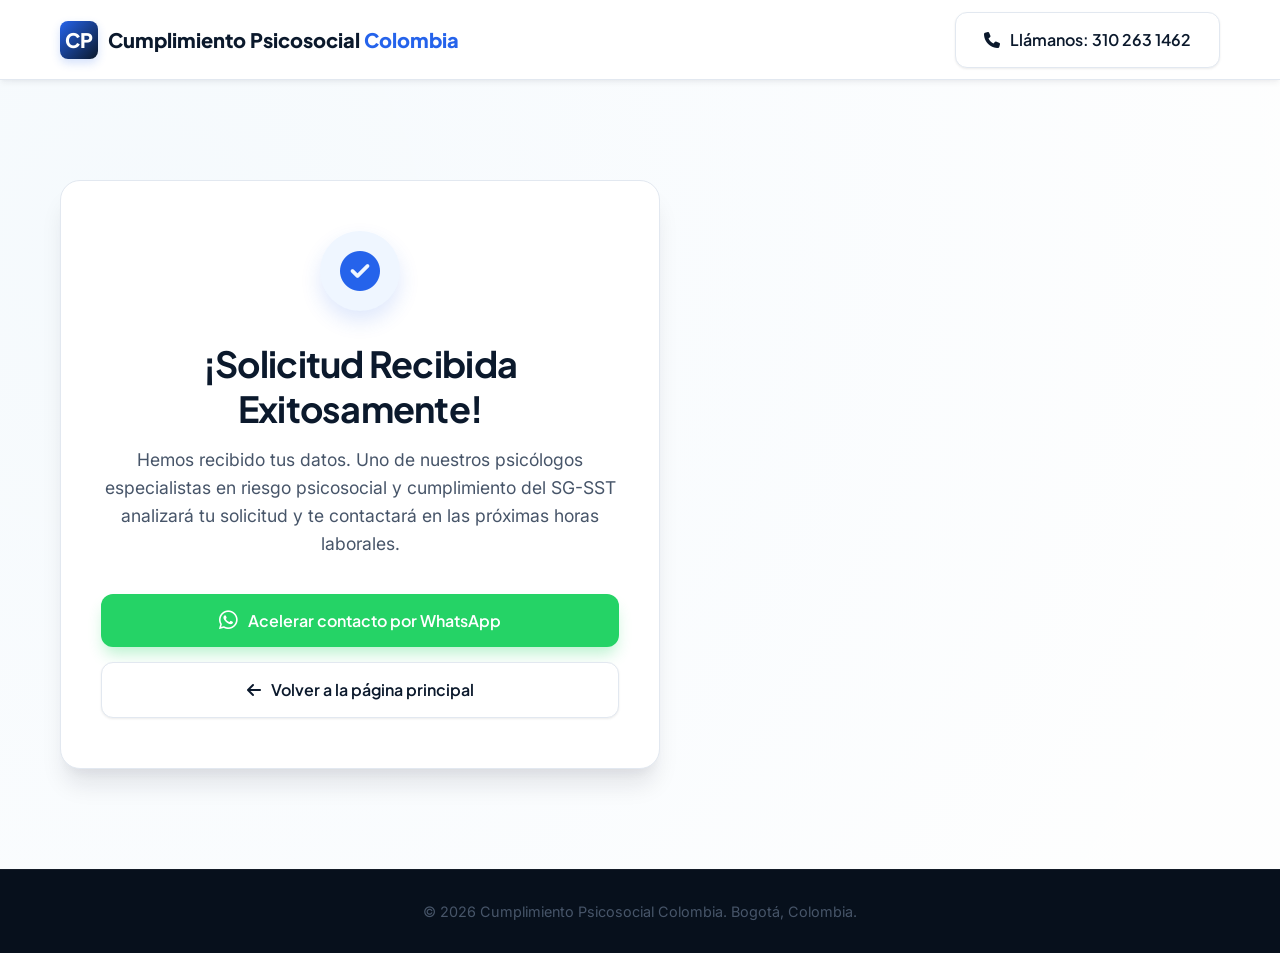
==== gracias.html @ 540129a8 "initial commit" ====
<!DOCTYPE html>
<html lang="es">
<head>
  <meta charset="UTF-8">
  <meta name="viewport" content="width=device-width, initial-scale=1.0">
  
  <!-- SEO & Optimization (Indexation off to prevent search engines indexing thank you page) -->
  <title>¡Gracias por tu solicitud! | Cumplimiento Psicosocial Colombia</title>
  <meta name="robots" content="noindex, nofollow">
  
  <!-- Favicon -->
  <link rel="icon" type="image/png" href="data:image/svg+xml,%3Csvg xmlns='http://www.w3.org/2000/svg' viewBox='0 0 24 24' fill='%232563EB'%3E%3Cpath d='M12 2C6.48 2 2 6.48 2 12s4.48 10 10 10 10-4.48 10-10S17.52 2 12 2zm1 15h-2v-6h2v6zm0-8h-2V7h2v2z'/%3E%3C/svg%3E">

  <!-- FontAwesome for Premium Icons -->
  <link rel="stylesheet" href="https://cdnjs.cloudflare.com/ajax/libs/font-awesome/6.4.0/css/all.min.css">
  
  <!-- Custom Stylesheets -->
  <link rel="stylesheet" href="styles.css">

  <!-- =======================================================================
       GOOGLE ADS CONVERSION TRACKING PLACEHOLDER
       El especialista de Google Ads puede pegar aquí el código de conversión.
       ======================================================================= -->
  <!-- Global site tag (gtag.js) - Google Ads -->
  <!-- 
  <script async src="https://www.googletagmanager.com/gtag/js?id=AW-XXXXXXXXXX"></script>
  <script>
    window.dataLayer = window.dataLayer || [];
    function gtag(){dataLayer.push(arguments);}
    gtag('js', new Date());
    gtag('config', 'AW-XXXXXXXXXX');
  </script>
  <script>
    gtag('event', 'conversion', {'send_to': 'AW-XXXXXXXXXX/YYYYYYYYYYYYYYYYY'});
  </script>
  -->
</head>
<body>

  <!-- Minimal Header -->
  <header class="header scrolled" style="position: relative; height: 80px;">
    <div class="container navbar">
      <a href="index.html" class="logo">
        <div class="logo-icon">CP</div>
        <span>Cumplimiento Psicosocial <span style="color:var(--accent-blue);">Colombia</span></span>
      </a>
      <div class="nav-cta">
        <a href="tel:+573102631462" class="btn btn-secondary btn-sm">
          <i class="fa-solid fa-phone"></i> Llámanos: 310 263 1462
        </a>
      </div>
    </div>
  </header>

  <!-- Thanks Hero Section -->
  <main class="thanks-hero">
    <div class="container">
      <div class="thanks-card">
        <div class="thanks-icon">
          <i class="fa-solid fa-circle-check"></i>
        </div>
        
        <h1>¡Solicitud Recibida Exitosamente!</h1>
        <p>Hemos recibido tus datos. Uno de nuestros psicólogos especialistas en riesgo psicosocial y cumplimiento del SG-SST analizará tu solicitud y te contactará en las próximas horas laborales.</p>
        
        <div class="thanks-actions">
          <a href="https://wa.me/573102631462?text=Hola!%20Acabo%20de%20solicitar%20el%20diagn%C3%B3stico%20inicial%20en%20el%20sitio%20web%20y%20me%20gustar%C3%ADa%20agilizar%20el%20proceso." class="btn btn-whatsapp" target="_blank" rel="noopener noreferrer">
            <i class="fa-brands fa-whatsapp" style="font-size:1.35rem;"></i> Acelerar contacto por WhatsApp
          </a>
          
          <a href="index.html" class="btn btn-secondary">
            <i class="fa-solid fa-arrow-left"></i> Volver a la página principal
          </a>
        </div>
      </div>
    </div>
  </main>

  <!-- Minimal Footer -->
  <footer class="footer" style="padding: 30px 0;">
    <div class="container text-center">
      <p>&copy; <span id="currentYear"></span> Cumplimiento Psicosocial Colombia. Bogotá, Colombia.</p>
    </div>
  </footer>

  <script>
    // Set current year
    document.getElementById('currentYear').textContent = new Date().getFullYear();
  </script>
</body>
</html>
---- styles.css ----
/* ==========================================================================
   CSS SYSTEM DESIGN - CUMPLIMIENTO PSICOSOCIAL COLOMBIA
   SaaS Premium Style, Clean, High-Conversion
   ========================================================================== */

/* --- Google Fonts --- */
@import url('https://fonts.googleapis.com/css2?family=Plus+Jakarta+Sans:wght@300;400;500;600;700;800&family=Inter:wght@300;400;500;600;700&display=swap');

/* --- Root Variables --- */
:root {
  /* Colors */
  --primary-navy: #0B192C;     /* Brand deep navy - corporate trust */
  --primary-blue: #1D4ED8;     /* Trustworthy royal blue */
  --accent-blue: #2563EB;      /* Vibrant SaaS blue */
  --accent-hover: #1D4ED8;
  --accent-light: #EFF6FF;     /* Soft slate blue background */
  --accent-sky: #60A5FA;       /* Highlighting elements */
  
  --text-dark: #0F172A;        /* Slate 900 for primary text */
  --text-muted: #475569;       /* Slate 600 for paragraphs */
  --text-light: #94A3B8;       /* Slate 400 for subtext */
  
  --bg-light: #F8FAFC;        /* Soft gray background */
  --bg-white: #FFFFFF;        /* Crisp white for cards */
  --bg-glass: rgba(255, 255, 255, 0.85);
  
  --border-light: #E2E8F0;     /* Slate 200 */
  --border-glass: rgba(255, 255, 255, 0.4);
  
  --whatsapp-green: #25D366;
  --whatsapp-dark: #128C7E;
  
  --alert-red: #EF4444;        /* Warning color for problem section */
  --alert-light: #FEF2F2;
  
  --gold-accent: #EAB308;      /* For stars / high priority highlights */

  /* Fonts */
  --font-heading: 'Plus Jakarta Sans', sans-serif;
  --font-body: 'Inter', sans-serif;

  /* Shadows */
  --shadow-sm: 0 1px 3px 0 rgba(0, 0, 0, 0.05), 0 1px 2px 0 rgba(0, 0, 0, 0.03);
  --shadow-md: 0 4px 6px -1px rgba(15, 23, 42, 0.05), 0 2px 4px -1px rgba(15, 23, 42, 0.03);
  --shadow-lg: 0 10px 15px -3px rgba(15, 23, 42, 0.08), 0 4px 6px -2px rgba(15, 23, 42, 0.04);
  --shadow-premium: 0 20px 25px -5px rgba(15, 23, 42, 0.1), 0 10px 10px -5px rgba(15, 23, 42, 0.04);
  --shadow-glass: 0 8px 32px 0 rgba(11, 25, 44, 0.08);

  /* Border Radius */
  --radius-sm: 8px;
  --radius-md: 12px;
  --radius-lg: 20px;
  --radius-xl: 30px;
  --radius-full: 9999px;

  /* Transitions */
  --transition-fast: 0.2s ease;
  --transition-normal: 0.3s cubic-bezier(0.4, 0, 0.2, 1);
  --transition-slow: 0.5s cubic-bezier(0.4, 0, 0.2, 1);

  /* Layout Widths */
  --max-width: 1200px;
}

/* ==========================================================================
   RESET & BASE STYLES
   ========================================================================== */
*, *::before, *::after {
  box-sizing: border-box;
  margin: 0;
  padding: 0;
}

html {
  scroll-behavior: smooth;
  font-size: 16px;
  -webkit-font-smoothing: antialiased;
  -moz-osx-font-smoothing: grayscale;
}

body {
  font-family: var(--font-body);
  color: var(--text-dark);
  background-color: var(--bg-light);
  line-height: 1.6;
  overflow-x: hidden;
}

h1, h2, h3, h4, h5, h6 {
  font-family: var(--font-heading);
  font-weight: 700;
  line-height: 1.25;
  color: var(--primary-navy);
}

p {
  color: var(--text-muted);
}

a {
  text-decoration: none;
  color: inherit;
  transition: var(--transition-fast);
}

ul, ol {
  list-style: none;
}

img {
  max-width: 100%;
  height: auto;
  display: block;
}

button, input, select, textarea {
  font-family: inherit;
  font-size: inherit;
  outline: none;
}

/* ==========================================================================
   UTILITY CLASSES & DESIGN SYSTEM
   ========================================================================== */
.container {
  width: 100%;
  max-width: var(--max-width);
  margin-left: auto;
  margin-right: auto;
  padding-left: 20px;
  padding-right: 20px;
}

.section-padding {
  padding-top: 80px;
  padding-bottom: 80px;
}

@media (max-width: 768px) {
  .section-padding {
    padding-top: 60px;
    padding-bottom: 60px;
  }
}

.text-center { text-align: center; }

/* Section Header Style */
.section-header {
  max-width: 750px;
  margin: 0 auto 50px auto;
}

.section-header h2 {
  font-size: 2.25rem;
  margin-bottom: 15px;
  position: relative;
  letter-spacing: -0.025em;
}

.section-header p {
  font-size: 1.125rem;
}

@media (max-width: 768px) {
  .section-header h2 {
    font-size: 1.8rem;
  }
  .section-header p {
    font-size: 1rem;
  }
}

/* Buttons */
.btn {
  display: inline-flex;
  align-items: center;
  justify-content: center;
  padding: 14px 28px;
  font-family: var(--font-heading);
  font-weight: 600;
  border-radius: var(--radius-md);
  transition: var(--transition-normal);
  cursor: pointer;
  border: none;
  font-size: 1rem;
  gap: 10px;
  box-shadow: var(--shadow-sm);
  position: relative;
  overflow: hidden;
}

.btn::after {
  content: '';
  position: absolute;
  top: 50%;
  left: 50%;
  width: 300px;
  height: 300px;
  background: rgba(255, 255, 255, 0.15);
  border-radius: 50%;
  transform: translate(-50%, -50%) scale(0);
  transition: transform 0.5s ease-out;
  pointer-events: none;
}

.btn:active::after {
  transform: translate(-50%, -50%) scale(1);
  transition: 0s;
}

.btn-primary {
  background-color: var(--accent-blue);
  color: var(--bg-white);
  box-shadow: 0 10px 15px -3px rgba(37, 99, 235, 0.3);
}

.btn-primary:hover {
  background-color: var(--accent-hover);
  transform: translateY(-2px);
  box-shadow: 0 12px 20px -3px rgba(37, 99, 235, 0.4);
}

.btn-secondary {
  background-color: var(--bg-white);
  color: var(--primary-navy);
  border: 1px solid var(--border-light);
}

.btn-secondary:hover {
  background-color: var(--accent-light);
  color: var(--primary-blue);
  border-color: var(--accent-sky);
  transform: translateY(-2px);
}

.btn-whatsapp {
  background-color: var(--whatsapp-green);
  color: var(--bg-white);
  box-shadow: 0 10px 15px -3px rgba(37, 211, 102, 0.3);
}

.btn-whatsapp:hover {
  background-color: #20ba5a;
  transform: translateY(-2px);
  box-shadow: 0 12px 20px -3px rgba(37, 211, 102, 0.4);
}

.btn-block {
  display: flex;
  width: 100%;
}

/* Badges / Eyebrows */
.eyebrow {
  display: inline-block;
  padding: 6px 16px;
  background-color: var(--accent-light);
  color: var(--accent-blue);
  font-family: var(--font-heading);
  font-weight: 700;
  font-size: 0.85rem;
  text-transform: uppercase;
  letter-spacing: 0.05em;
  border-radius: var(--radius-full);
  margin-bottom: 20px;
}

/* Glassmorphism card utility */
.card-glass {
  background: var(--bg-glass);
  backdrop-filter: blur(12px);
  -webkit-backdrop-filter: blur(12px);
  border: 1px solid var(--border-glass);
  box-shadow: var(--shadow-glass);
}

/* Grid adjustments */
.grid-2 {
  display: grid;
  grid-template-columns: repeat(2, 1fr);
  gap: 40px;
  align-items: center;
}

.grid-3 {
  display: grid;
  grid-template-columns: repeat(3, 1fr);
  gap: 30px;
}

.grid-4 {
  display: grid;
  grid-template-columns: repeat(4, 1fr);
  gap: 24px;
}

@media (max-width: 992px) {
  .grid-3 { grid-template-columns: repeat(2, 1fr); }
  .grid-4 { grid-template-columns: repeat(2, 1fr); }
  .grid-2 { grid-template-columns: 1fr; gap: 40px; }
}

@media (max-width: 768px) {
  .grid-3, .grid-4 { grid-template-columns: 1fr; }
}

/* ==========================================================================
   NAVIGATION
   ========================================================================== */
.header {
  position: fixed;
  top: 0;
  left: 0;
  width: 100%;
  z-index: 1000;
  transition: var(--transition-normal);
}

.header.scrolled {
  background: rgba(255, 255, 255, 0.9);
  backdrop-filter: blur(12px);
  -webkit-backdrop-filter: blur(12px);
  box-shadow: var(--shadow-md);
  border-bottom: 1px solid var(--border-light);
}

.navbar {
  height: 80px;
  display: flex;
  justify-content: space-between;
  align-items: center;
}

.logo {
  display: flex;
  align-items: center;
  gap: 10px;
  font-family: var(--font-heading);
  font-weight: 800;
  font-size: 1.25rem;
  color: var(--primary-navy);
}

.logo-icon {
  width: 38px;
  height: 38px;
  background: linear-gradient(135deg, var(--accent-blue) 0%, var(--primary-navy) 100%);
  border-radius: var(--radius-sm);
  display: flex;
  align-items: center;
  justify-content: center;
  color: var(--bg-white);
  font-weight: 800;
  box-shadow: 0 4px 10px rgba(37, 99, 235, 0.2);
}

.nav-links {
  display: flex;
  align-items: center;
  gap: 30px;
}

.nav-link {
  font-family: var(--font-heading);
  font-weight: 500;
  font-size: 0.95rem;
  color: var(--text-muted);
}

.nav-link:hover {
  color: var(--accent-blue);
}

.nav-cta {
  display: flex;
  align-items: center;
}

.mobile-menu-btn {
  display: none;
  background: none;
  border: none;
  font-size: 1.5rem;
  color: var(--primary-navy);
  cursor: pointer;
}

@media (max-width: 992px) {
  .nav-links {
    display: none;
  }
  .nav-cta {
    display: none;
  }
  .mobile-menu-btn {
    display: block;
  }
}

/* Mobile Nav Drawer */
.mobile-nav {
  position: fixed;
  top: 0;
  right: -100%;
  width: 300px;
  height: 100vh;
  background-color: var(--bg-white);
  box-shadow: var(--shadow-premium);
  z-index: 1001;
  transition: var(--transition-normal);
  padding: 40px 30px;
  display: flex;
  flex-direction: column;
  gap: 40px;
}

.mobile-nav.open {
  right: 0;
}

.mobile-nav-header {
  display: flex;
  justify-content: space-between;
  align-items: center;
}

.mobile-nav-close {
  background: none;
  border: none;
  font-size: 1.8rem;
  color: var(--primary-navy);
  cursor: pointer;
}

.mobile-links {
  display: flex;
  flex-direction: column;
  gap: 20px;
}

.mobile-link {
  font-family: var(--font-heading);
  font-weight: 600;
  font-size: 1.1rem;
  color: var(--text-dark);
}

.mobile-backdrop {
  position: fixed;
  top: 0;
  left: 0;
  width: 100vw;
  height: 100vh;
  background: rgba(11, 25, 44, 0.4);
  backdrop-filter: blur(4px);
  z-index: 999;
  opacity: 0;
  visibility: hidden;
  transition: var(--transition-normal);
}

.mobile-backdrop.open {
  opacity: 1;
  visibility: visible;
}

/* ==========================================================================
   SECTION 1: HERO (50/50 Layout)
   ========================================================================== */
.hero-section {
  position: relative;
  padding-top: 150px;
  padding-bottom: 100px;
  background: radial-gradient(circle at 10% 20%, rgba(240, 249, 255, 0.4) 0%, rgba(255, 255, 255, 0.8) 90%);
  overflow: hidden;
}

.hero-section::before {
  content: '';
  position: absolute;
  top: 0;
  left: 0;
  width: 100%;
  height: 100%;
  background-image: url('assets/images/reunion_ejecutiva.png');
  background-size: cover;
  background-position: center;
  opacity: 0.04;
  z-index: 0;
}

.hero-content {
  position: relative;
  z-index: 2;
}

.hero-left h1 {
  font-size: 3rem;
  line-height: 1.15;
  margin-bottom: 20px;
  letter-spacing: -0.03em;
}

.hero-left h1 span {
  color: var(--accent-blue);
  background: linear-gradient(135deg, var(--accent-blue) 0%, var(--primary-blue) 100%);
  -webkit-background-clip: text;
  -webkit-text-fill-color: transparent;
}

.hero-left .subtitle {
  font-size: 1.125rem;
  line-height: 1.6;
  color: var(--text-muted);
  margin-bottom: 30px;
}

/* Hero Bullets Grid */
.hero-bullets {
  display: grid;
  grid-template-columns: repeat(2, 1fr);
  gap: 12px 20px;
  margin-bottom: 30px;
}

@media (max-width: 576px) {
  .hero-bullets {
    grid-template-columns: 1fr;
  }
}

.hero-bullet-item {
  display: flex;
  align-items: center;
  gap: 10px;
  font-size: 0.95rem;
  font-weight: 500;
  color: var(--text-dark);
}

.hero-bullet-item i {
  color: var(--accent-blue);
  font-size: 1rem;
}

/* Micro trust icons horizontal list */
.hero-micro-trust {
  display: flex;
  flex-wrap: wrap;
  gap: 15px 30px;
  padding-top: 25px;
  border-top: 1px solid var(--border-light);
  margin-bottom: 35px;
}

.micro-trust-item {
  display: flex;
  align-items: center;
  gap: 8px;
  font-size: 0.85rem;
  font-weight: 600;
  color: var(--text-muted);
}

.micro-trust-item i {
  color: #10B981;
}

.hero-actions {
  display: flex;
  gap: 15px;
}

@media (max-width: 576px) {
  .hero-actions {
    flex-direction: column;
  }
}

/* Hero Right Side - Form Card */
.hero-form-card {
  border-radius: var(--radius-lg);
  padding: 35px;
  box-shadow: var(--shadow-premium);
  position: relative;
  overflow: hidden;
  z-index: 10;
}

.hero-form-card h3 {
  font-size: 1.5rem;
  margin-bottom: 10px;
  letter-spacing: -0.02em;
}

.hero-form-card p.form-desc {
  font-size: 0.9rem;
  color: var(--text-muted);
  margin-bottom: 25px;
}

.form-group {
  margin-bottom: 18px;
  position: relative;
}

.form-row {
  display: grid;
  grid-template-columns: repeat(2, 1fr);
  gap: 15px;
}

@media (max-width: 576px) {
  .form-row {
    grid-template-columns: 1fr;
    gap: 0;
  }
}

.form-label {
  display: block;
  font-size: 0.8rem;
  font-weight: 600;
  color: var(--primary-navy);
  margin-bottom: 6px;
  text-transform: uppercase;
  letter-spacing: 0.05em;
}

.form-control {
  width: 100%;
  padding: 12px 16px;
  border: 1px solid var(--border-light);
  border-radius: var(--radius-md);
  background-color: #F8FAFC;
  color: var(--text-dark);
  font-size: 0.95rem;
  transition: var(--transition-fast);
}

.form-control:focus {
  border-color: var(--accent-blue);
  background-color: var(--bg-white);
  box-shadow: 0 0 0 4px rgba(37, 99, 235, 0.1);
}

select.form-control {
  appearance: none;
  background-image: url("data:image/svg+xml;charset=UTF-8,%3Csvg xmlns='http://www.w3.org/2000/svg' viewBox='0 0 24 24' fill='none' stroke='%23475569' stroke-width='2' stroke-linecap='round' stroke-linejoin='round'%3E%3Cpolyline points='6 9 12 15 18 9'%3E%3C/polyline%3E%3C/svg%3E");
  background-repeat: no-repeat;
  background-position: right 16px center;
  background-size: 16px;
  padding-right: 40px;
}

.form-microcopy {
  margin-top: 15px;
  font-size: 0.75rem;
  color: var(--text-light);
  text-align: center;
  display: flex;
  align-items: center;
  justify-content: center;
  gap: 5px;
}

@media (max-width: 992px) {
  .hero-section {
    padding-top: 120px;
    padding-bottom: 60px;
  }
  .hero-left h1 {
    font-size: 2.25rem;
  }
}

/* ==========================================================================
   SECTION 2: PROBLEMA (Warning Cards)
   ========================================================================== */
.problema-section {
  background-color: var(--bg-white);
  position: relative;
}

.problem-grid {
  display: grid;
  grid-template-columns: repeat(4, 1fr);
  gap: 20px;
  margin-bottom: 40px;
}

@media (max-width: 992px) {
  .problem-grid {
    grid-template-columns: repeat(2, 1fr);
  }
}

@media (max-width: 576px) {
  .problem-grid {
    grid-template-columns: 1fr;
  }
}

.problem-card {
  background-color: var(--bg-light);
  border: 1px solid var(--border-light);
  padding: 24px;
  border-radius: var(--radius-md);
  transition: var(--transition-normal);
  display: flex;
  flex-direction: column;
  gap: 15px;
}

.problem-card:hover {
  transform: translateY(-5px);
  border-color: rgba(239, 68, 68, 0.3);
  box-shadow: 0 10px 20px -5px rgba(239, 68, 68, 0.08);
  background-color: #FFFDFD;
}

.problem-icon {
  width: 48px;
  height: 48px;
  background-color: var(--alert-light);
  border-radius: var(--radius-sm);
  display: flex;
  align-items: center;
  justify-content: center;
  color: var(--alert-red);
  font-size: 1.25rem;
}

.problem-card h4 {
  font-size: 1.15rem;
  color: var(--primary-navy);
}

.problem-card p {
  font-size: 0.9rem;
  color: var(--text-muted);
}

.problem-footer-text {
  max-width: 800px;
  margin: 0 auto 30px auto;
  font-size: 1.1rem;
  font-weight: 500;
  text-align: center;
  color: var(--text-dark);
}

/* ==========================================================================
   SECTION 3: CUMPLIMIENTO LEGAL (Compliance)
   ========================================================================== */
.compliance-section {
  background-color: var(--bg-light);
  position: relative;
}

.compliance-grid {
  display: grid;
  grid-template-columns: repeat(4, 1fr);
  gap: 24px;
  margin-bottom: 40px;
}

@media (max-width: 992px) {
  .compliance-grid {
    grid-template-columns: repeat(2, 1fr);
  }
}

@media (max-width: 576px) {
  .compliance-grid {
    grid-template-columns: 1fr;
  }
}

.compliance-card {
  background-color: var(--bg-white);
  border: 1px solid var(--border-light);
  padding: 30px 25px;
  border-radius: var(--radius-md);
  box-shadow: var(--shadow-sm);
  transition: var(--transition-normal);
  position: relative;
  display: flex;
  flex-direction: column;
}

.compliance-card:hover {
  transform: translateY(-5px);
  border-color: var(--accent-sky);
  box-shadow: var(--shadow-lg);
}

.compliance-card::before {
  content: '';
  position: absolute;
  top: 0;
  left: 0;
  width: 100%;
  height: 4px;
  background-color: var(--accent-blue);
  border-radius: var(--radius-md) var(--radius-md) 0 0;
  opacity: 0.7;
}

.compliance-badge {
  align-self: flex-start;
  padding: 4px 10px;
  font-size: 0.75rem;
  font-weight: 700;
  text-transform: uppercase;
  background-color: var(--accent-light);
  color: var(--accent-blue);
  border-radius: var(--radius-sm);
  margin-bottom: 15px;
}

.compliance-card h4 {
  font-size: 1.1rem;
  margin-bottom: 10px;
  color: var(--primary-navy);
}

.compliance-card p {
  font-size: 0.9rem;
  color: var(--text-muted);
}

.compliance-footer {
  max-width: 800px;
  margin: 30px auto 0 auto;
  text-align: center;
  font-size: 1rem;
  font-weight: 600;
  color: #DC2626; /* Warning red */
  display: flex;
  align-items: center;
  justify-content: center;
  gap: 8px;
}

/* ==========================================================================
   SECTION 4: QUÉ EVALÚA LA BATERÍA
   ========================================================================== */
.what-evaluates-section {
  background-color: var(--bg-white);
}

.eval-columns {
  display: grid;
  grid-template-columns: repeat(3, 1fr);
  gap: 30px;
  margin-bottom: 50px;
}

@media (max-width: 992px) {
  .eval-columns {
    grid-template-columns: 1fr;
  }
}

.eval-col-card {
  background-color: var(--bg-light);
  border-radius: var(--radius-lg);
  padding: 35px;
  border: 1px solid var(--border-light);
  transition: var(--transition-normal);
}

.eval-col-card:hover {
  background-color: var(--bg-white);
  box-shadow: var(--shadow-lg);
  border-color: var(--border-light);
}

.eval-col-icon {
  width: 60px;
  height: 60px;
  background: var(--accent-light);
  border-radius: 50%;
  display: flex;
  align-items: center;
  justify-content: center;
  color: var(--accent-blue);
  font-size: 1.5rem;
  margin-bottom: 20px;
}

.eval-col-card h3 {
  font-size: 1.35rem;
  margin-bottom: 15px;
}

.eval-col-card p {
  font-size: 0.95rem;
}

/* Sub-block (También evaluamos) */
.sub-eval-block {
  margin-top: 50px;
  padding: 40px;
  background: linear-gradient(135deg, var(--primary-navy) 0%, #111E2E 100%);
  border-radius: var(--radius-lg);
  color: var(--bg-white);
}

.sub-eval-block h4 {
  color: var(--bg-white);
  font-size: 1.5rem;
  margin-bottom: 25px;
  text-align: center;
}

.sub-eval-grid {
  display: grid;
  grid-template-columns: repeat(4, 1fr);
  gap: 15px 30px;
}

@media (max-width: 992px) {
  .sub-eval-grid {
    grid-template-columns: repeat(2, 1fr);
  }
}

@media (max-width: 576px) {
  .sub-eval-grid {
    grid-template-columns: 1fr;
  }
}

.sub-eval-item {
  display: flex;
  align-items: center;
  gap: 10px;
  font-size: 0.95rem;
}

.sub-eval-item i {
  color: var(--accent-sky);
  font-size: 1rem;
}

/* ==========================================================================
   SECTION 5: SERVICIOS
   ========================================================================== */
.services-section {
  background-color: var(--bg-light);
}

.services-grid {
  display: grid;
  grid-template-columns: repeat(3, 1fr);
  gap: 30px;
}

@media (max-width: 992px) {
  .services-grid {
    grid-template-columns: repeat(2, 1fr);
  }
}

@media (max-width: 768px) {
  .services-grid {
    grid-template-columns: 1fr;
  }
}

.service-card {
  background-color: var(--bg-white);
  border-radius: var(--radius-md);
  padding: 35px 30px;
  border: 1px solid var(--border-light);
  box-shadow: var(--shadow-sm);
  transition: var(--transition-normal);
  display: flex;
  flex-direction: column;
  gap: 15px;
}

.service-card:hover {
  transform: translateY(-5px);
  border-color: var(--accent-sky);
  box-shadow: var(--shadow-lg);
}

.service-icon {
  width: 54px;
  height: 54px;
  background-color: var(--accent-light);
  border-radius: var(--radius-md);
  display: flex;
  align-items: center;
  justify-content: center;
  color: var(--accent-blue);
  font-size: 1.35rem;
}

.service-card h4 {
  font-size: 1.25rem;
  color: var(--primary-navy);
}

.service-card p {
  font-size: 0.95rem;
}

/* ==========================================================================
   SECTION 6: CAPACITACIONES
   ========================================================================== */
.trainings-section {
  background-color: var(--bg-white);
}

.trainings-grid {
  display: grid;
  grid-template-columns: repeat(4, 1fr);
  gap: 20px;
  margin-bottom: 40px;
}

@media (max-width: 992px) {
  .trainings-grid {
    grid-template-columns: repeat(2, 1fr);
  }
}

@media (max-width: 576px) {
  .trainings-grid {
    grid-template-columns: 1fr;
  }
}

.training-item {
  background-color: var(--bg-light);
  border-radius: var(--radius-md);
  padding: 22px;
  display: flex;
  align-items: center;
  gap: 12px;
  border: 1px solid var(--border-light);
  transition: var(--transition-fast);
}

.training-item:hover {
  background-color: var(--accent-light);
  border-color: var(--accent-sky);
  transform: translateY(-2px);
}

.training-item i {
  color: var(--accent-blue);
  font-size: 1.15rem;
  flex-shrink: 0;
}

.training-item span {
  font-family: var(--font-heading);
  font-weight: 600;
  font-size: 0.9rem;
  color: var(--primary-navy);
}

.training-footer {
  text-align: center;
  font-size: 1.1rem;
  font-weight: 500;
  color: var(--text-muted);
}

/* ==========================================================================
   SECTION 7: METODOLOGÍA (Timeline)
   ========================================================================== */
.methodology-section {
  background-color: var(--bg-light);
  overflow: hidden;
}

.timeline-container {
  position: relative;
  padding: 40px 0;
  margin-bottom: 40px;
}

.timeline-line {
  position: absolute;
  top: 50%;
  left: 0;
  width: 100%;
  height: 4px;
  background-color: var(--border-light);
  z-index: 1;
}

.timeline-grid {
  display: grid;
  grid-template-columns: repeat(6, 1fr);
  gap: 20px;
  position: relative;
  z-index: 2;
}

@media (max-width: 992px) {
  .timeline-line {
    display: none;
  }
  .timeline-grid {
    grid-template-columns: 1fr;
    gap: 30px;
  }
}

.timeline-node {
  background-color: var(--bg-white);
  border: 1px solid var(--border-light);
  border-radius: var(--radius-md);
  padding: 24px 20px;
  box-shadow: var(--shadow-sm);
  text-align: center;
  transition: var(--transition-normal);
  display: flex;
  flex-direction: column;
  align-items: center;
  position: relative;
}

.timeline-node:hover {
  transform: translateY(-8px);
  border-color: var(--accent-blue);
  box-shadow: var(--shadow-lg);
}

.timeline-number {
  width: 42px;
  height: 42px;
  background-color: var(--accent-blue);
  color: var(--bg-white);
  border-radius: 50%;
  display: flex;
  align-items: center;
  justify-content: center;
  font-family: var(--font-heading);
  font-weight: 700;
  font-size: 1.1rem;
  margin-bottom: 15px;
  box-shadow: 0 4px 10px rgba(37, 99, 235, 0.3);
  position: relative;
  z-index: 3;
}

.timeline-node h4 {
  font-size: 1rem;
  margin-bottom: 8px;
  color: var(--primary-navy);
}

.timeline-node p {
  font-size: 0.8rem;
  color: var(--text-muted);
}

.timeline-footer-text {
  text-align: center;
  font-weight: 600;
  color: var(--primary-navy);
  font-size: 1.15rem;
}

/* ==========================================================================
   SECTION 8: BENEFICIOS
   ========================================================================== */
.benefits-section {
  background-color: var(--bg-white);
}

.benefits-grid {
  display: grid;
  grid-template-columns: repeat(4, 1fr);
  gap: 24px;
}

@media (max-width: 992px) {
  .benefits-grid {
    grid-template-columns: repeat(2, 1fr);
  }
}

@media (max-width: 576px) {
  .benefits-grid {
    grid-template-columns: 1fr;
  }
}

.benefit-card {
  background-color: var(--bg-light);
  border: 1px solid var(--border-light);
  border-radius: var(--radius-md);
  padding: 30px 24px;
  transition: var(--transition-normal);
}

.benefit-card:hover {
  background-color: var(--bg-white);
  border-color: var(--accent-sky);
  box-shadow: var(--shadow-lg);
  transform: translateY(-5px);
}

.benefit-header {
  display: flex;
  align-items: center;
  gap: 12px;
  margin-bottom: 15px;
}

.benefit-icon {
  width: 36px;
  height: 36px;
  background-color: var(--accent-light);
  border-radius: 50%;
  display: flex;
  align-items: center;
  justify-content: center;
  color: var(--accent-blue);
  font-size: 0.95rem;
  flex-shrink: 0;
}

.benefit-card h4 {
  font-size: 1.05rem;
  color: var(--primary-navy);
}

.benefit-card p {
  font-size: 0.9rem;
  color: var(--text-muted);
}

/* ==========================================================================
   SECTION 9: SECTORES
   ========================================================================== */
.sectors-section {
  background-color: var(--bg-light);
}

.sectors-block-title {
  font-size: 1.35rem;
  margin-bottom: 25px;
  color: var(--primary-navy);
  font-family: var(--font-heading);
  font-weight: 700;
  display: flex;
  align-items: center;
  gap: 10px;
}

.sectors-grid-priority {
  display: grid;
  grid-template-columns: repeat(3, 1fr);
  gap: 24px;
  margin-bottom: 45px;
}

.sectors-grid-secondary {
  display: grid;
  grid-template-columns: repeat(6, 1fr);
  gap: 15px;
  margin-bottom: 30px;
}

@media (max-width: 992px) {
  .sectors-grid-priority {
    grid-template-columns: repeat(2, 1fr);
  }
  .sectors-grid-secondary {
    grid-template-columns: repeat(3, 1fr);
  }
}

@media (max-width: 576px) {
  .sectors-grid-priority {
    grid-template-columns: 1fr;
  }
  .sectors-grid-secondary {
    grid-template-columns: repeat(2, 1fr);
  }
}

.sector-card-priority {
  background-color: var(--bg-white);
  border-radius: var(--radius-md);
  padding: 30px 24px;
  border: 1px solid var(--border-light);
  box-shadow: var(--shadow-sm);
  transition: var(--transition-normal);
  display: flex;
  flex-direction: column;
  gap: 15px;
}

.sector-card-priority:hover {
  transform: translateY(-5px);
  border-color: rgba(234, 179, 8, 0.4);
  box-shadow: var(--shadow-lg);
}

.sector-priority-header {
  display: flex;
  align-items: center;
  justify-content: space-between;
}

.sector-priority-icon {
  width: 48px;
  height: 48px;
  background-color: #FFFBEB;
  border-radius: var(--radius-sm);
  color: var(--gold-accent);
  display: flex;
  align-items: center;
  justify-content: center;
  font-size: 1.25rem;
}

.sector-badge {
  background-color: #FEF3C7;
  color: #92400E;
  font-size: 0.75rem;
  font-weight: 700;
  padding: 4px 10px;
  border-radius: var(--radius-full);
}

.sector-card-priority h4 {
  font-size: 1.15rem;
}

.sector-card-priority p {
  font-size: 0.85rem;
}

.sector-card-secondary {
  background-color: var(--bg-white);
  border: 1px solid var(--border-light);
  border-radius: var(--radius-sm);
  padding: 16px;
  text-align: center;
  font-family: var(--font-heading);
  font-weight: 600;
  font-size: 0.9rem;
  color: var(--text-muted);
  transition: var(--transition-fast);
  display: flex;
  flex-direction: column;
  align-items: center;
  gap: 8px;
}

.sector-card-secondary:hover {
  background-color: var(--accent-light);
  color: var(--accent-blue);
  border-color: var(--accent-sky);
  transform: translateY(-2px);
}

.sector-card-secondary i {
  font-size: 1.1rem;
}

.sectors-footer-text {
  text-align: center;
  font-size: 1rem;
  font-weight: 500;
  color: var(--text-muted);
  margin-top: 30px;
}

/* ==========================================================================
   SECTION 10: DIFERENCIADORES
   ========================================================================== */
.why-us-section {
  background-color: var(--bg-white);
}

.why-us-grid {
  display: grid;
  grid-template-columns: repeat(3, 1fr);
  gap: 30px;
}

@media (max-width: 992px) {
  .why-us-grid {
    grid-template-columns: repeat(2, 1fr);
  }
}

@media (max-width: 768px) {
  .why-us-grid {
    grid-template-columns: 1fr;
  }
}

.why-card {
  background-color: var(--bg-light);
  border-radius: var(--radius-lg);
  padding: 35px 30px;
  border: 1px solid var(--border-light);
  transition: var(--transition-normal);
  display: flex;
  flex-direction: column;
  gap: 15px;
}

.why-card:hover {
  background-color: var(--bg-white);
  border-color: var(--accent-sky);
  box-shadow: var(--shadow-lg);
  transform: translateY(-5px);
}

.why-icon {
  width: 50px;
  height: 50px;
  background-color: var(--accent-light);
  border-radius: 50%;
  display: flex;
  align-items: center;
  justify-content: center;
  color: var(--accent-blue);
  font-size: 1.25rem;
}

.why-card h4 {
  font-size: 1.2rem;
  color: var(--primary-navy);
}

.why-card p {
  font-size: 0.95rem;
}

/* ==========================================================================
   SECTION 11: CTA FINAL
   ========================================================================== */
.final-cta-section {
  background: linear-gradient(135deg, var(--primary-navy) 0%, #152C48 100%);
  color: var(--bg-white);
  position: relative;
  overflow: hidden;
  text-align: center;
}

.final-cta-section::after {
  content: '';
  position: absolute;
  top: 0;
  left: 0;
  width: 100%;
  height: 100%;
  background-image: radial-gradient(circle at 80% 20%, rgba(37, 99, 235, 0.15) 0%, transparent 50%);
  pointer-events: none;
}

.final-cta-container {
  max-width: 800px;
  margin: 0 auto;
  position: relative;
  z-index: 2;
}

.final-cta-section h2 {
  color: var(--bg-white);
  font-size: 2.5rem;
  margin-bottom: 20px;
  letter-spacing: -0.025em;
}

.final-cta-section p {
  color: #E2E8F0;
  font-size: 1.15rem;
  margin-bottom: 40px;
}

.final-cta-actions {
  display: flex;
  justify-content: center;
  gap: 20px;
  margin-bottom: 40px;
}

.final-cta-info {
  display: flex;
  justify-content: center;
  flex-wrap: wrap;
  gap: 30px;
  padding-top: 30px;
  border-top: 1px solid rgba(255, 255, 255, 0.1);
}

.final-info-item {
  display: flex;
  align-items: center;
  gap: 10px;
  font-size: 0.95rem;
  color: #E2E8F0;
}

.final-info-item i {
  color: var(--accent-sky);
  font-size: 1.1rem;
}

@media (max-width: 768px) {
  .final-cta-section h2 {
    font-size: 2rem;
  }
  .final-cta-actions {
    flex-direction: column;
    max-width: 320px;
    margin-left: auto;
    margin-right: auto;
  }
}

/* ==========================================================================
   FOOTER
   ========================================================================== */
.footer {
  background-color: #07101C;
  color: #94A3B8;
  padding: 60px 0 30px 0;
  border-top: 1px solid rgba(255, 255, 255, 0.05);
  font-size: 0.9rem;
}

.footer-top {
  display: grid;
  grid-template-columns: 2fr 1fr 1.5fr;
  gap: 50px;
  margin-bottom: 50px;
}

@media (max-width: 992px) {
  .footer-top {
    grid-template-columns: 1fr 1fr;
  }
}

@media (max-width: 768px) {
  .footer-top {
    grid-template-columns: 1fr;
    gap: 35px;
  }
}

.footer-logo {
  color: var(--bg-white);
  font-weight: 800;
  font-size: 1.35rem;
  display: flex;
  align-items: center;
  gap: 10px;
  margin-bottom: 20px;
}

.footer-logo .logo-icon {
  width: 36px;
  height: 36px;
}

.footer-text {
  line-height: 1.6;
  max-width: 400px;
  margin-bottom: 25px;
}

.footer-title {
  color: var(--bg-white);
  font-family: var(--font-heading);
  font-size: 1rem;
  font-weight: 700;
  margin-bottom: 20px;
  text-transform: uppercase;
  letter-spacing: 0.05em;
}

.footer-links {
  display: flex;
  flex-direction: column;
  gap: 12px;
}

.footer-link:hover {
  color: var(--bg-white);
}

.footer-contact {
  display: flex;
  flex-direction: column;
  gap: 15px;
}

.footer-contact-item {
  display: flex;
  align-items: flex-start;
  gap: 12px;
}

.footer-contact-item i {
  color: var(--accent-sky);
  margin-top: 4px;
}

.footer-contact-item span, .footer-contact-item a {
  color: #CBD5E1;
}

.footer-contact-item a:hover {
  color: var(--bg-white);
}

.footer-bottom {
  border-top: 1px solid rgba(255, 255, 255, 0.05);
  padding-top: 30px;
  display: flex;
  justify-content: space-between;
  align-items: center;
  flex-wrap: wrap;
  gap: 20px;
}

@media (max-width: 576px) {
  .footer-bottom {
    flex-direction: column;
    text-align: center;
  }
}

.footer-bottom-links {
  display: flex;
  gap: 25px;
}

/* ==========================================================================
   FLOATING ELEMENTS (Sticky Mobile CTA & Floating WhatsApp)
   ========================================================================== */
.whatsapp-float {
  position: fixed;
  bottom: 30px;
  right: 30px;
  width: 60px;
  height: 60px;
  background-color: var(--whatsapp-green);
  border-radius: 50%;
  display: flex;
  align-items: center;
  justify-content: center;
  color: var(--bg-white);
  font-size: 2rem;
  box-shadow: 0 4px 20px rgba(37, 211, 102, 0.4);
  z-index: 998;
  transition: var(--transition-normal);
  animation: pulse-whatsapp 2s infinite;
}

.whatsapp-float:hover {
  background-color: #20ba5a;
  transform: scale(1.1);
  box-shadow: 0 4px 25px rgba(37, 211, 102, 0.6);
}

@keyframes pulse-whatsapp {
  0% {
    box-shadow: 0 0 0 0 rgba(37, 211, 102, 0.7);
  }
  70% {
    box-shadow: 0 0 0 15px rgba(37, 211, 102, 0);
  }
  100% {
    box-shadow: 0 0 0 0 rgba(37, 211, 102, 0);
  }
}

/* Sticky CTA mobile */
.sticky-mobile-cta {
  position: fixed;
  bottom: 0;
  left: 0;
  width: 100%;
  background: var(--bg-glass);
  backdrop-filter: blur(12px);
  -webkit-backdrop-filter: blur(12px);
  border-top: 1px solid var(--border-light);
  padding: 12px 20px;
  z-index: 997;
  display: none;
  box-shadow: 0 -4px 15px rgba(11, 25, 44, 0.05);
}

@media (max-width: 768px) {
  .sticky-mobile-cta {
    display: flex;
    justify-content: center;
    align-items: center;
  }
  /* Adjust whatsapp button position on mobile to prevent overlapping */
  .whatsapp-float {
    bottom: 90px;
    right: 20px;
    width: 50px;
    height: 50px;
    font-size: 1.6rem;
  }
}

/* ==========================================================================
   MODAL / POPUP (Lead Form Success or Legal Documents)
   ========================================================================== */
.modal {
  position: fixed;
  top: 0;
  left: 0;
  width: 100vw;
  height: 100vh;
  background-color: rgba(11, 25, 44, 0.6);
  backdrop-filter: blur(5px);
  z-index: 1100;
  display: flex;
  align-items: center;
  justify-content: center;
  opacity: 0;
  visibility: hidden;
  transition: var(--transition-normal);
}

.modal.open {
  opacity: 1;
  visibility: visible;
}

.modal-card {
  background-color: var(--bg-white);
  border-radius: var(--radius-lg);
  width: 90%;
  max-width: 600px;
  max-height: 85vh;
  overflow-y: auto;
  box-shadow: var(--shadow-premium);
  position: relative;
  transform: translateY(20px);
  transition: var(--transition-normal);
  padding: 40px;
}

.modal.open .modal-card {
  transform: translateY(0);
}

.modal-close {
  position: absolute;
  top: 20px;
  right: 20px;
  background: none;
  border: none;
  font-size: 1.5rem;
  color: var(--text-light);
  cursor: pointer;
  transition: var(--transition-fast);
}

.modal-close:hover {
  color: var(--text-dark);
}

.modal-title {
  font-size: 1.5rem;
  margin-bottom: 20px;
  color: var(--primary-navy);
}

.modal-body {
  color: var(--text-muted);
  font-size: 0.95rem;
  line-height: 1.6;
}

.modal-body h5 {
  font-size: 1.1rem;
  margin: 20px 0 10px 0;
  color: var(--primary-navy);
}

/* ==========================================================================
   THANK YOU PAGE SPECIFIC STYLES
   ========================================================================== */
.thanks-hero {
  min-height: 80vh;
  display: flex;
  align-items: center;
  justify-content: center;
  padding: 100px 20px;
  background: radial-gradient(circle at 10% 20%, rgba(240, 249, 255, 0.4) 0%, rgba(255, 255, 255, 0.8) 90%);
}

.thanks-card {
  background-color: var(--bg-white);
  border-radius: var(--radius-lg);
  padding: 50px 40px;
  max-width: 600px;
  text-align: center;
  box-shadow: var(--shadow-premium);
  border: 1px solid var(--border-light);
}

.thanks-icon {
  width: 80px;
  height: 80px;
  background-color: var(--accent-light);
  color: var(--accent-blue);
  border-radius: 50%;
  display: flex;
  align-items: center;
  justify-content: center;
  font-size: 2.5rem;
  margin: 0 auto 30px auto;
  box-shadow: 0 10px 20px rgba(37, 99, 235, 0.15);
}

.thanks-card h1 {
  font-size: 2.25rem;
  margin-bottom: 15px;
  letter-spacing: -0.02em;
}

.thanks-card p {
  font-size: 1.1rem;
  margin-bottom: 35px;
  color: var(--text-muted);
}

.thanks-actions {
  display: flex;
  flex-direction: column;
  gap: 15px;
}

/* ==========================================================================
   LOADING & INTERACTIVE STATES
   ========================================================================== */
.spinner {
  display: inline-block;
  width: 20px;
  height: 20px;
  border: 3px solid rgba(255,255,255,.3);
  border-radius: 50%;
  border-top-color: #fff;
  animation: spin 1s ease-in-out infinite;
  -webkit-animation: spin 1s ease-in-out infinite;
}

@keyframes spin {
  to { -webkit-transform: rotate(360deg); }
}

/* Animation utilities for elements that fade-in */
.fade-in-up {
  opacity: 0;
  transform: translateY(20px);
  transition: opacity 0.6s ease-out, transform 0.6s ease-out;
}

.fade-in-up.active {
  opacity: 1;
  transform: translateY(0);
}
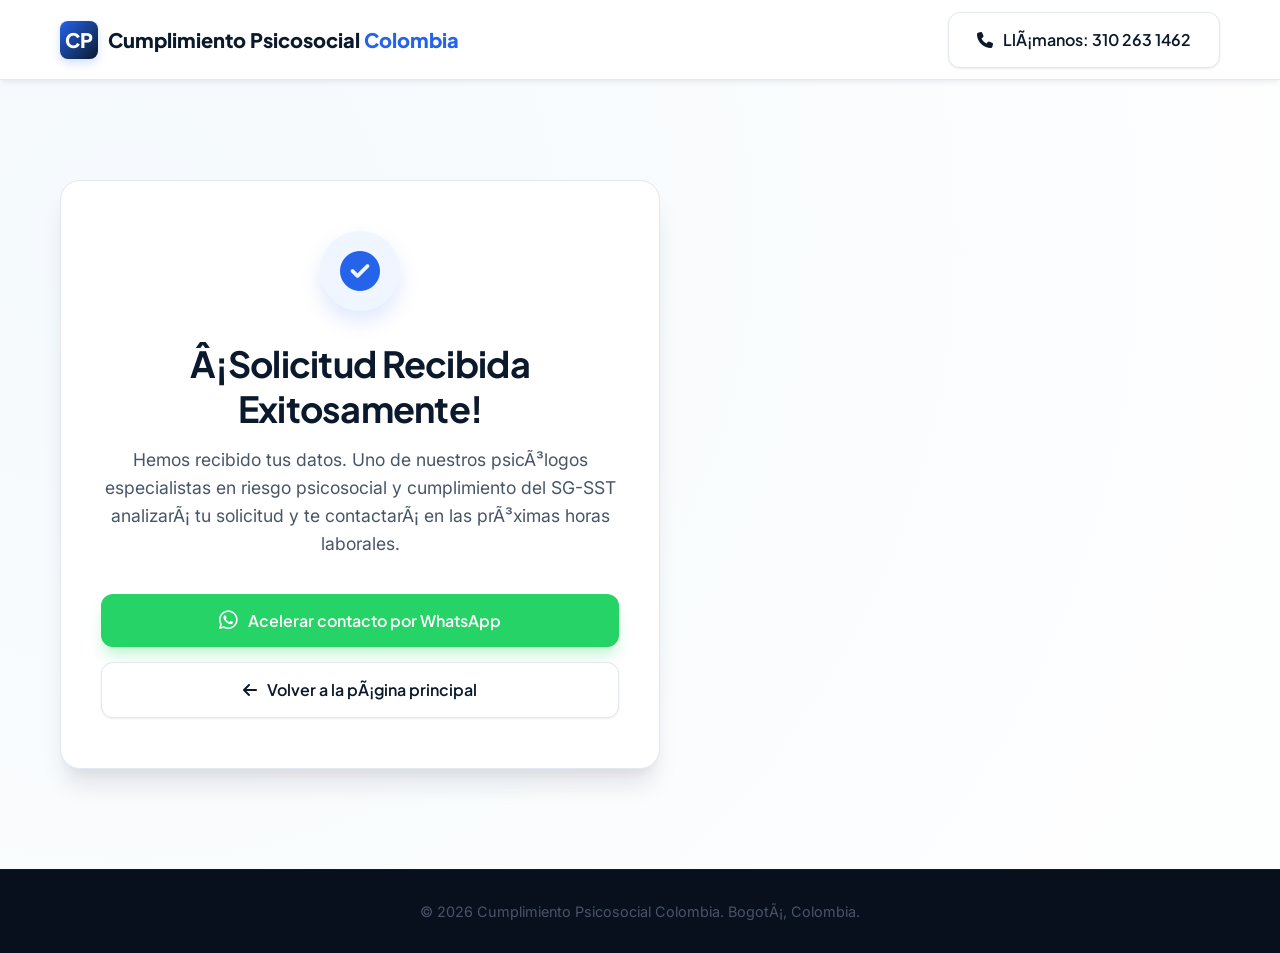
==== commit b5810952: "Commit Facebbok Pixel y Microsoft Clarity" ====
--- a/gracias.html
+++ b/gracias.html
@@ -1,6 +1,51 @@
 <!DOCTYPE html>
 <html lang="es">
 <head>
+  <!-- Google Tag Manager -->
+  <script>(function(w,d,s,l,i){w[l]=w[l]||[];w[l].push({'gtm.start':
+  new Date().getTime(),event:'gtm.js'});var f=d.getElementsByTagName(s)[0],
+  j=d.createElement(s),dl=l!='dataLayer'?'&l='+l:'';j.async=true;j.src=
+  'https://www.googletagmanager.com/gtm.js?id='+i+dl;f.parentNode.insertBefore(j,f);
+  })(window,document,'script','dataLayer','GTM-NHBP3JRR');</script>
+  <!-- End Google Tag Manager -->
+
+  <!-- Google tag (gtag.js) -->
+  <script async src="https://www.googletagmanager.com/gtag/js?id=G-ZGPEFTQFTX"></script>
+  <script>
+    window.dataLayer = window.dataLayer || [];
+    function gtag(){dataLayer.push(arguments);}
+    gtag('js', new Date());
+
+    gtag('config', 'G-ZGPEFTQFTX');
+  </script>
+
+  <!-- Microsoft Clarity -->
+  <script type="text/javascript">
+      (function(c,l,a,r,i,t,y){
+          c[a]=c[a]||function(){(c[a].q=c[a].q||[]).push(arguments)};
+          t=l.createElement(r);t.async=1;t.src="https://www.clarity.ms/tag/"+i;
+          y=l.getElementsByTagName(r)[0];y.parentNode.insertBefore(t,y);
+      })(window, document, "clarity", "script", "wyj3gu2f2m");
+  </script>
+
+  <!-- Meta Pixel Code -->
+  <script>
+  !function(f,b,e,v,n,t,s)
+  {if(f.fbq)return;n=f.fbq=function(){n.callMethod?
+  n.callMethod.apply(n,arguments):n.queue.push(arguments)};
+  if(!f._fbq)f._fbq=n;n.push=n;n.loaded=!0;n.version='2.0';
+  n.queue=[];t=b.createElement(e);t.async=!0;
+  t.src=v;s=b.getElementsByTagName(e)[0];
+  s.parentNode.insertBefore(t,s)}(window, document,'script',
+  'https://connect.facebook.net/en_US/fbevents.js');
+  fbq('init', '4255776384565952');
+  fbq('track', 'PageView');
+  fbq('track', 'Lead'); // Facebook Lead Conversion tracking for successful submissions!
+  </script>
+  <noscript><img height="1" width="1" style="display:none"
+  src="https://www.facebook.com/tr?id=4255776384565952&ev=PageView&noscript=1"
+  /></noscript>
+  <!-- End Meta Pixel Code -->
   <meta charset="UTF-8">
   <meta name="viewport" content="width=device-width, initial-scale=1.0">
   
@@ -36,6 +81,10 @@
   -->
 </head>
 <body>
+  <!-- Google Tag Manager (noscript) -->
+  <noscript><iframe src="https://www.googletagmanager.com/ns.html?id=GTM-NHBP3JRR"
+  height="0" width="0" style="display:none;visibility:hidden"></iframe></noscript>
+  <!-- End Google Tag Manager (noscript) -->
 
   <!-- Minimal Header -->
   <header class="header scrolled" style="position: relative; height: 80px;">
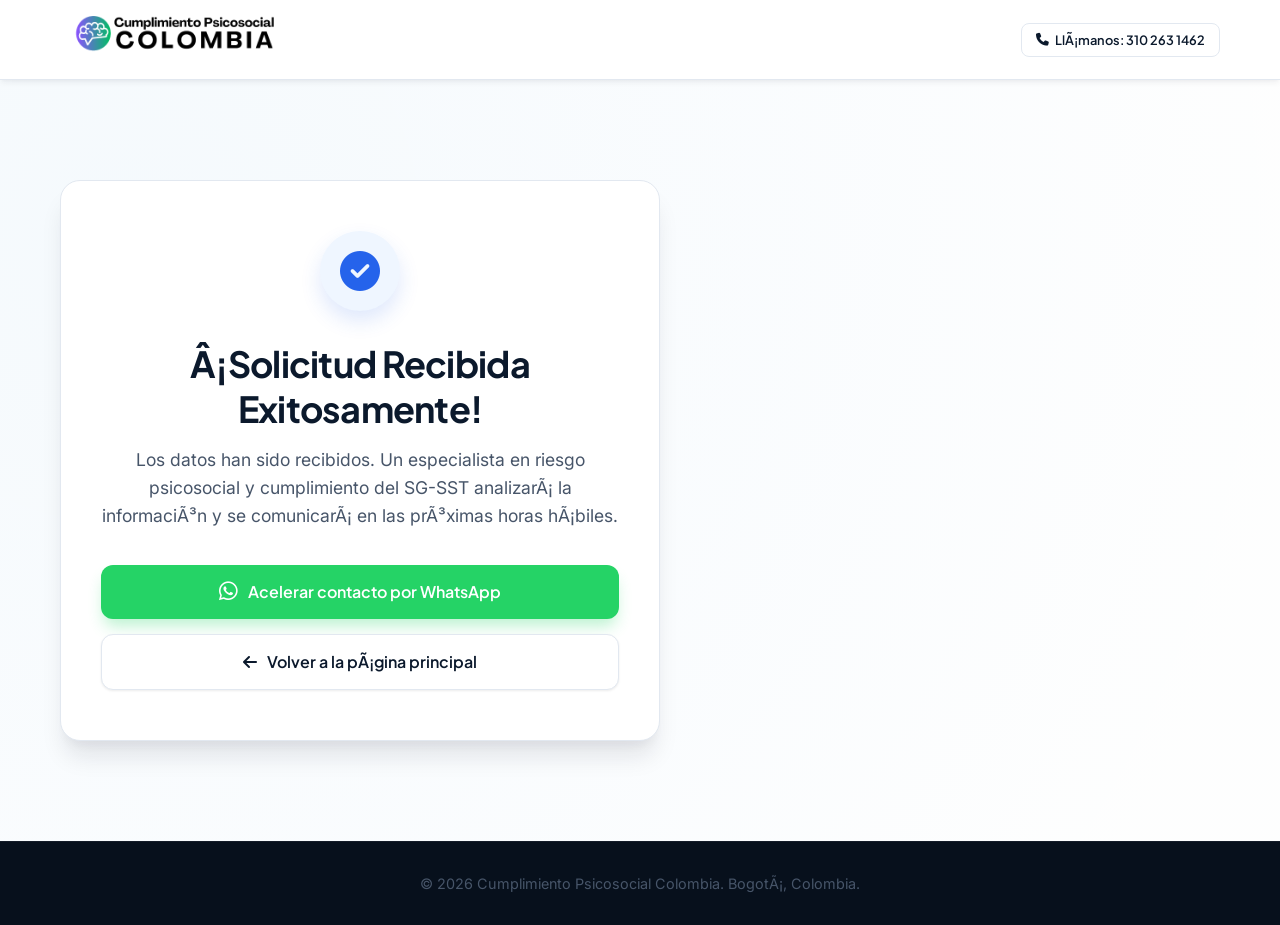
==== commit f3c3c473: "Commit Favicon y Analitycs" ====
--- a/gracias.html
+++ b/gracias.html
@@ -40,12 +40,13 @@
   'https://connect.facebook.net/en_US/fbevents.js');
   fbq('init', '4255776384565952');
   fbq('track', 'PageView');
-  fbq('track', 'Lead'); // Facebook Lead Conversion tracking for successful submissions!
+  fbq('track', 'Lead'); // Tracks Lead Conversion when visiting the thank you page!
   </script>
   <noscript><img height="1" width="1" style="display:none"
   src="https://www.facebook.com/tr?id=4255776384565952&ev=PageView&noscript=1"
   /></noscript>
   <!-- End Meta Pixel Code -->
+
   <meta charset="UTF-8">
   <meta name="viewport" content="width=device-width, initial-scale=1.0">
   
@@ -54,7 +55,11 @@
   <meta name="robots" content="noindex, nofollow">
   
   <!-- Favicon -->
-  <link rel="icon" type="image/png" href="data:image/svg+xml,%3Csvg xmlns='http://www.w3.org/2000/svg' viewBox='0 0 24 24' fill='%232563EB'%3E%3Cpath d='M12 2C6.48 2 2 6.48 2 12s4.48 10 10 10 10-4.48 10-10S17.52 2 12 2zm1 15h-2v-6h2v6zm0-8h-2V7h2v2z'/%3E%3C/svg%3E">
+  <link rel="apple-touch-icon" sizes="180x180" href="assets/favicon_io/apple-touch-icon.png">
+  <link rel="icon" type="image/png" sizes="32x32" href="assets/favicon_io/favicon-32x32.png">
+  <link rel="icon" type="image/png" sizes="16x16" href="assets/favicon_io/favicon-16x16.png">
+  <link rel="shortcut icon" type="image/x-icon" href="assets/favicon_io/favicon.ico">
+  <link rel="manifest" href="assets/favicon_io/site.webmanifest">
 
   <!-- FontAwesome for Premium Icons -->
   <link rel="stylesheet" href="https://cdnjs.cloudflare.com/ajax/libs/font-awesome/6.4.0/css/all.min.css">
@@ -90,8 +95,7 @@
   <header class="header scrolled" style="position: relative; height: 80px;">
     <div class="container navbar">
       <a href="index.html" class="logo">
-        <div class="logo-icon">CP</div>
-        <span>Cumplimiento Psicosocial <span style="color:var(--accent-blue);">Colombia</span></span>
+        <img src="assets/images/logo_horizontal_black.png" alt="Cumplimiento Psicosocial Colombia Logo">
       </a>
       <div class="nav-cta">
         <a href="tel:+573102631462" class="btn btn-secondary btn-sm">
@@ -110,10 +114,10 @@
         </div>
         
         <h1>¡Solicitud Recibida Exitosamente!</h1>
-        <p>Hemos recibido tus datos. Uno de nuestros psicólogos especialistas en riesgo psicosocial y cumplimiento del SG-SST analizará tu solicitud y te contactará en las próximas horas laborales.</p>
+        <p>Los datos han sido recibidos. Un especialista en riesgo psicosocial y cumplimiento del SG-SST analizará la información y se comunicará en las próximas horas hábiles.</p>
         
         <div class="thanks-actions">
-          <a href="https://wa.me/573102631462?text=Hola!%20Acabo%20de%20solicitar%20el%20diagn%C3%B3stico%20inicial%20en%20el%20sitio%20web%20y%20me%20gustar%C3%ADa%20agilizar%20el%20proceso." class="btn btn-whatsapp" target="_blank" rel="noopener noreferrer">
+          <a href="https://wa.me/573102631462?text=Hola,%20he%20registrado%20los%20datos%20en%20el%20sitio%20web%20y%20solicito%20priorizar%20mi%20solicitud." class="btn btn-whatsapp" target="_blank" rel="noopener noreferrer">
             <i class="fa-brands fa-whatsapp" style="font-size:1.35rem;"></i> Acelerar contacto por WhatsApp
           </a>
           
--- a/styles.css
+++ b/styles.css
@@ -251,6 +251,12 @@
   width: 100%;
 }
 
+.btn-sm {
+  padding: 8px 16px;
+  font-size: 0.85rem;
+  border-radius: var(--radius-md);
+}
+
 /* Badges / Eyebrows */
 .eyebrow {
   display: inline-block;
@@ -335,24 +341,19 @@
 .logo {
   display: flex;
   align-items: center;
-  gap: 10px;
-  font-family: var(--font-heading);
-  font-weight: 800;
-  font-size: 1.25rem;
-  color: var(--primary-navy);
-}
-
-.logo-icon {
-  width: 38px;
-  height: 38px;
-  background: linear-gradient(135deg, var(--accent-blue) 0%, var(--primary-navy) 100%);
-  border-radius: var(--radius-sm);
-  display: flex;
-  align-items: center;
-  justify-content: center;
-  color: var(--bg-white);
-  font-weight: 800;
-  box-shadow: 0 4px 10px rgba(37, 99, 235, 0.2);
+}
+
+.logo img {
+  height: 220px;
+  width: auto;
+  object-fit: contain;
+  display: block;
+}
+
+@media (max-width: 576px) {
+  .logo img {
+    height: 38px;
+  }
 }
 
 .nav-links {
@@ -375,6 +376,18 @@
 .nav-cta {
   display: flex;
   align-items: center;
+}
+
+.nav-cta .btn {
+  padding: 6px 14px;
+  font-size: 0.8rem;
+  gap: 6px;
+  border-radius: var(--radius-sm);
+  box-shadow: none;
+}
+
+.nav-cta .btn:hover {
+  transform: translateY(-1px);
 }
 
 .mobile-menu-btn {
@@ -1099,7 +1112,7 @@
 
 .timeline-grid {
   display: grid;
-  grid-template-columns: repeat(6, 1fr);
+  grid-template-columns: repeat(5, 1fr);
   gap: 20px;
   position: relative;
   z-index: 2;
@@ -1559,18 +1572,16 @@
 }
 
 .footer-logo {
-  color: var(--bg-white);
-  font-weight: 800;
-  font-size: 1.35rem;
-  display: flex;
-  align-items: center;
-  gap: 10px;
   margin-bottom: 20px;
-}
-
-.footer-logo .logo-icon {
-  width: 36px;
-  height: 36px;
+  display: flex;
+  align-items: center;
+}
+
+.footer-logo img {
+  height: 250px;
+  width: auto;
+  object-fit: contain;
+  display: block;
 }
 
 .footer-text {
@@ -1878,3 +1889,76 @@
   opacity: 1;
   transform: translateY(0);
 }
+
+/* ==========================================================================
+   CUSTOM IMAGE AND SPLIT LAYOUT ADJUSTMENTS
+   ========================================================================== */
+.sub-eval-block .grid-2 {
+  align-items: center;
+}
+
+.eval-image {
+  width: 100%;
+  border-radius: var(--radius-lg);
+  box-shadow: var(--shadow-lg);
+  display: block;
+  object-fit: cover;
+  max-height: 350px;
+}
+
+.sub-eval-list-grid {
+  display: grid;
+  grid-template-columns: repeat(2, 1fr);
+  gap: 12px 20px;
+}
+
+@media (max-width: 992px) {
+  .sub-eval-block .grid-2 {
+    gap: 30px;
+  }
+}
+
+@media (max-width: 576px) {
+  .sub-eval-list-grid {
+    grid-template-columns: 1fr;
+  }
+}
+
+.why-us-split {
+  display: grid;
+  grid-template-columns: 1fr 1.2fr;
+  gap: 50px;
+  align-items: center;
+}
+
+.why-us-image {
+  width: 100%;
+  border-radius: var(--radius-lg);
+  box-shadow: var(--shadow-premium);
+  display: block;
+  object-fit: cover;
+  height: 100%;
+  max-height: 480px;
+}
+
+.why-us-list-grid {
+  display: grid;
+  grid-template-columns: repeat(2, 1fr);
+  gap: 20px;
+}
+
+@media (max-width: 992px) {
+  .why-us-split {
+    grid-template-columns: 1fr;
+    gap: 40px;
+  }
+  .why-us-image {
+    max-height: 350px;
+  }
+}
+
+@media (max-width: 576px) {
+  .why-us-list-grid {
+    grid-template-columns: 1fr;
+  }
+}
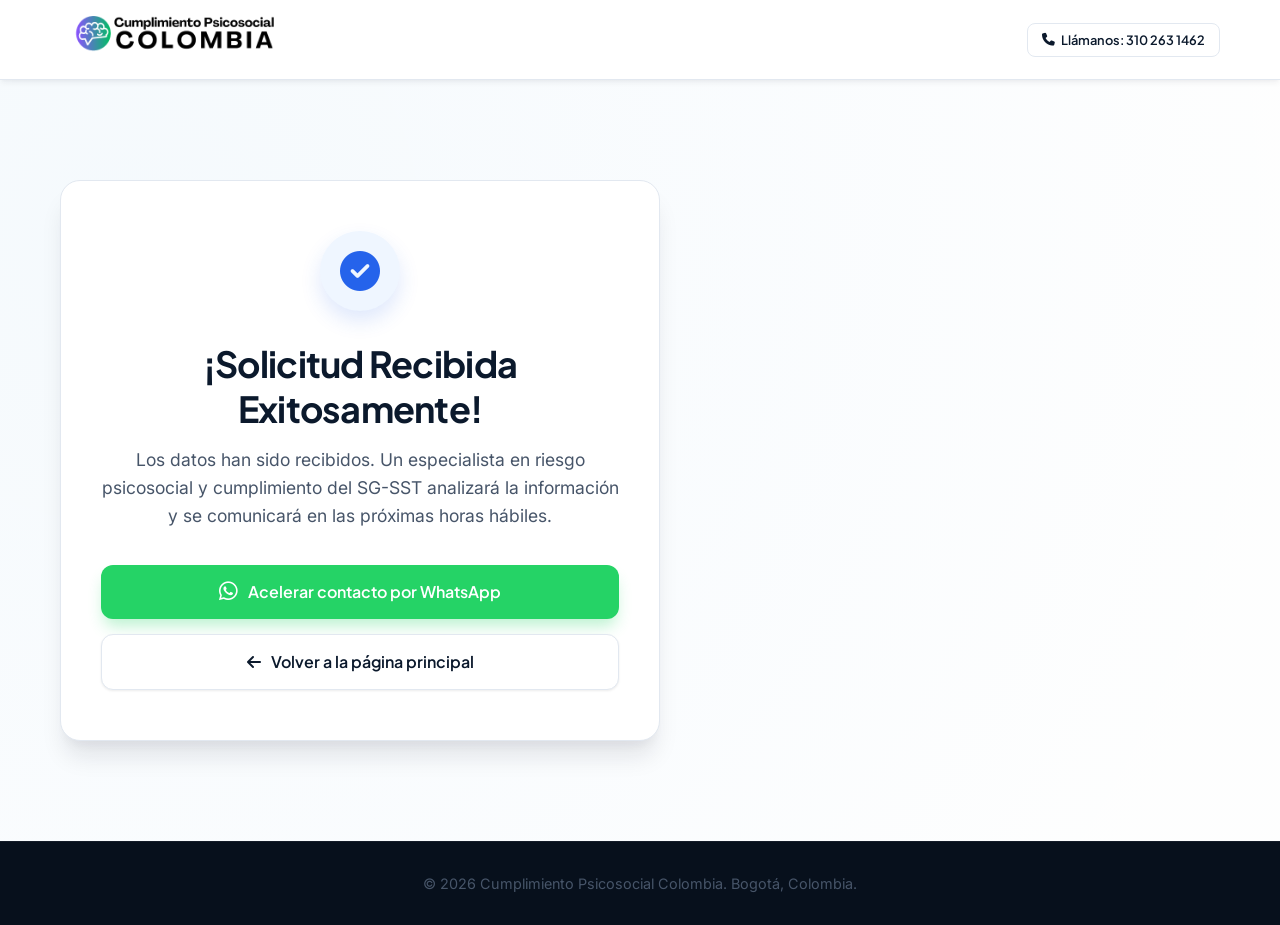
==== commit 86a8f7ea: "Commit Codificacion Texto + Analitycs" ====
--- a/gracias.html
+++ b/gracias.html
@@ -1,6 +1,8 @@
 <!DOCTYPE html>
 <html lang="es">
 <head>
+  <meta charset="UTF-8">
+  <meta name="viewport" content="width=device-width, initial-scale=1.0">
   <!-- Google Tag Manager -->
   <script>(function(w,d,s,l,i){w[l]=w[l]||[];w[l].push({'gtm.start':
   new Date().getTime(),event:'gtm.js'});var f=d.getElementsByTagName(s)[0],
@@ -46,9 +48,6 @@
   src="https://www.facebook.com/tr?id=4255776384565952&ev=PageView&noscript=1"
   /></noscript>
   <!-- End Meta Pixel Code -->
-
-  <meta charset="UTF-8">
-  <meta name="viewport" content="width=device-width, initial-scale=1.0">
   
   <!-- SEO & Optimization (Indexation off to prevent search engines indexing thank you page) -->
   <title>¡Gracias por tu solicitud! | Cumplimiento Psicosocial Colombia</title>
